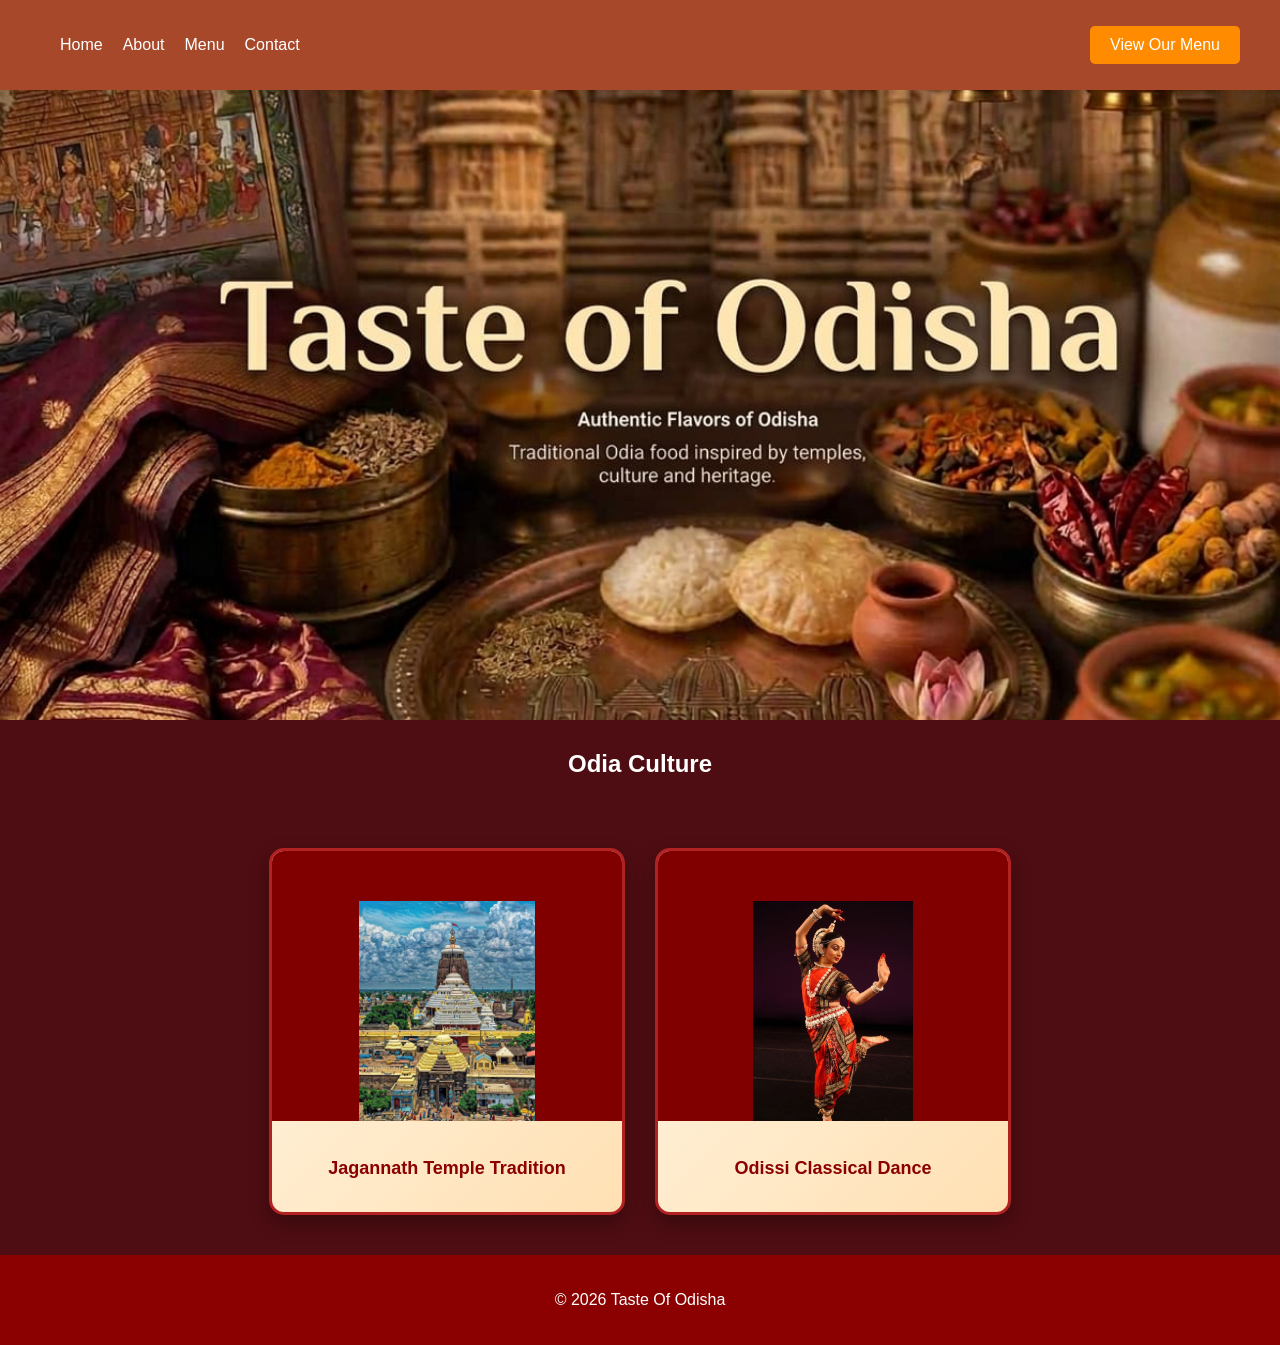
==== index.html @ 1539b179 "Initial commit - Taste of Odisha Restaurant Website" ====
<!DOCTYPE html>
<html>
<head>
<meta charset="UTF-8">
<meta name="viewport" content="width=device-width, initial-scale=1.0">
<title>Taste Of Odisha</title>
<link rel="stylesheet" href="css/style.css">
</head>
<body>

<header>
<nav class="navbar">

<ul class="nav-links">
<li><a href="index.html">Home</a></li>
<li><a href="about.html">About</a></li>
<li><a href="menu.html">Menu</a></li>
<li><a href="contact.html">Contact</a></li>

</ul>
<a href="menu.html" class="btn">View Our Menu</a>
</nav>
</header>

<section class="hero">
<div class="hero-text">

</div>
</section>

<section class="culture">
<h2>Odia Culture</h2>
<div class="grid">
<div class="card"><img src="images/jagannath-puri-temple.jpeg"><h3>Jagannath Temple Tradition</h3></div>
<div class="card"><img src="images/oddisi-dance.jpeg"><h3>Odissi Classical Dance</h3></div>
</div>
</section>

<footer>
<p>© 2026 Taste Of Odisha</p>
</footer>

</body>
</html>
---- css/style.css ----
body{
margin:0;
font-family:Arial;
background:#FFF5E1;
}

.navbar{
display:flex;
justify-content:space-between;
align-items: center;
padding: 10px 20px;
background-color:#A8482A;
height: 70px;
color:white;
}

.nav-links{
list-style:none;
display:flex;
gap:20px;
}

.nav-links a{
color:white;
text-decoration:none;
}

.hero{
background:url('../images/Restraunt background image.jpeg') center/cover;
height:70vh;
display:flex;

justify-content:center;
color:black;
font-weight: bolder;

}

.btn{
background:#FF8C00;
padding:12px 24px;
color:white;
text-decoration:none;
border-radius:5px;
}

.grid{
display:grid;
grid-template-columns:repeat(auto-fit,minmax(220px,1fr));
gap:20px;
padding:40px;
}

.card{
background:white;
text-align:center;
box-shadow:0 4px 10px rgba(0,0,0,0.2);
border-radius:10px;
overflow:hidden;
}

.card img{
width:100%;
height:200px;
object-fit:;
}

footer{
background:#8B0000;
color:white;
text-align:center;
padding:20px;
}

.menu{
  text-align: center;
  font-size: larger;
}
.culture{
  
  background-color:#4E0D12;
  color: white;
  text-align: center;
  padding-top: 10px;
}
.btn{
  margin-left: auto;
  margin-right: 20px;
  padding:10px 20px;
  cursor:pointer;
}

.grid{
display:flex;
justify-content:center;
gap:30px;
margin-top:30px;
}


.card{
width:350px;
border-radius:15px;
overflow:hidden;
background:linear-gradient(135deg,#fff7e6,#ffe0b3);
box-shadow:0 8px 20px rgba(0,0,0,0.3);
text-align:center;
transition:transform 0.3s;
border:3px solid #b22222;
}

.card:hover{
transform:scale(1.05);
}

.card img{
width:100%;
height:220px;
object-fit:contain;
padding-top: 50px;
background-color:#800000;
}

.card h3{
padding:15px;
color:#8B0000;
font-weight:bolder;
font-size:18px;
}

.menu-cards{
  display:grid;
  grid-template-columns:repeat(3,1fr);
  gap:20px;
  padding:20px;
}
.menu-cards .card{
  border:1px solid #add;
  border-radius:10px;
  overflow:hidden;
  display:flex;
  flex-direction:column;
  text-align: center;
}
.menu-cards .card img{
width:100%;
height:200px;
object-fit: cover;
border-bottom:1px solid #add;
overflow: hidden;
padding-top:0px;
}
.menu-section{
  text-align:center;
  font-style: arial;
}
.logo{
  font-family: sans-serif
  text-align:center;
  padding-left:400px;
}
.about{
  text-align:center;
  width:100%;
  height:auto;
  object-fit: contain;
  display:block;
  color:8B0000;
  /* background-image: url('../images/jagannath-puri-temple.jpeg'); 
  opacity:0.5;
  filter:grayscale(50%) */
    
  }

  .about-image{
    width:100%;
    max-width: 600px;
    height: auto;
    display:block;
    margin:20px auto;
    border-radius:10px;
    padding-top: 0px;
  }
  .aboutbtn{
    display:inline-block;
    padding: 10px 20px;
    background-color:#800000;
    color:white;
    text-decoration:none;
    border-radius:5px;
    
  }
  .about-image-box{
  position: relative;
  display: inline-block;
}

.about-img{
  width: 100%;
}

.aboutbtn{
  position: absolute;
  bottom: 120px;    
  left: 60%;
  transform: translateX(-50%);
  background: #c0392b;
  color: white;
  padding: 10px 20px;
  text-decoration: none;
  border-radius: 5px;
}
.contact{
  text-align:center;
}
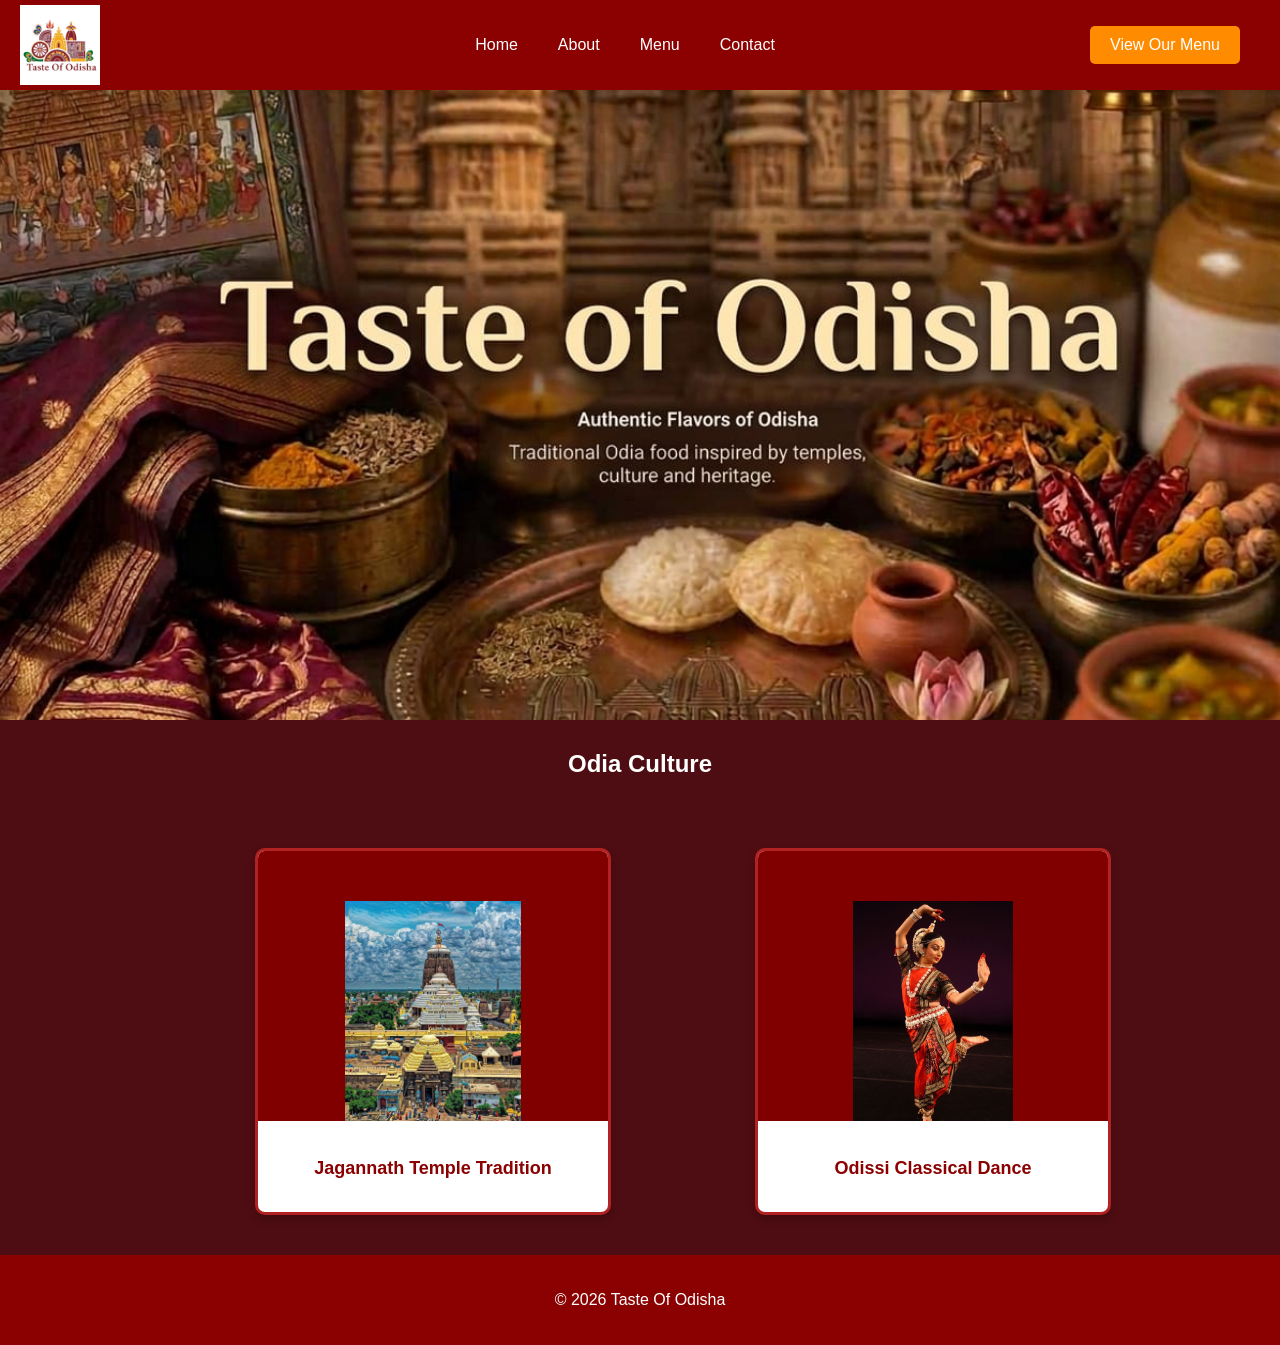
==== commit 369d4eb2: "Updated website design and added logo" ====
--- a/index.html
+++ b/index.html
@@ -11,7 +11,11 @@
 
 <header>
 <nav class="navbar">
-
+<div class ="logo">
+  <a href="index.html">
+    <img src="images/TOA-logo.jpeg" alt="Taste of Odisha Logo">
+  </a>
+</div>
 <ul class="nav-links">
 <li><a href="index.html">Home</a></li>
 <li><a href="about.html">About</a></li>
--- a/css/style.css
+++ b/css/style.css
@@ -7,10 +7,10 @@
 
 .navbar{
 display:flex;
-justify-content:space-between;
+justify-content:flex-start;
 align-items: center;
 padding: 10px 20px;
-background-color:#A8482A;
+background-color:#8B0000;
 height: 70px;
 color:white;
 }
@@ -19,11 +19,18 @@
 list-style:none;
 display:flex;
 gap:20px;
+text-decoration: none;
+margin:0;
+padding:0;
 }
 
 .nav-links a{
 color:white;
 text-decoration:none;
+}
+
+.nav-links li{
+  margin-left:20px;
 }
 
 .hero{
@@ -45,20 +52,9 @@
 border-radius:5px;
 }
 
-.grid{
-display:grid;
-grid-template-columns:repeat(auto-fit,minmax(220px,1fr));
-gap:20px;
-padding:40px;
-}
-
-.card{
-background:white;
-text-align:center;
-box-shadow:0 4px 10px rgba(0,0,0,0.2);
-border-radius:10px;
-overflow:hidden;
-}
+
+
+
 
 .card img{
 width:100%;
@@ -92,10 +88,16 @@
 }
 
 .grid{
-display:flex;
+display:grid;
 justify-content:center;
-gap:30px;
+
 margin-top:30px;
+display:grid;
+grid-template-columns:repeat(auto-fit,minmax(250px,300px));
+gap:200px;
+padding:40px;
+justify-content: center;
+margin-left: 0;
 }
 
 
@@ -108,6 +110,13 @@
 text-align:center;
 transition:transform 0.3s;
 border:3px solid #b22222;
+background:white;
+text-align:center;
+box-shadow:0 4px 10px rgba(0,0,0,0.2);
+border-radius:10px;
+overflow:hidden;
+margin-left: 15px;
+gap: 20px;
 }
 
 .card:hover{
@@ -155,10 +164,15 @@
   text-align:center;
   font-style: arial;
 }
+.logo img{
+ height:80px;
+ width:auto;
+ display:block;
+ margin-right: 40px;
+ transition:transform 0.3s;
+}
 .logo{
-  font-family: sans-serif
-  text-align:center;
-  padding-left:400px;
+  margin-right:auto;
 }
 .about{
   text-align:center;
